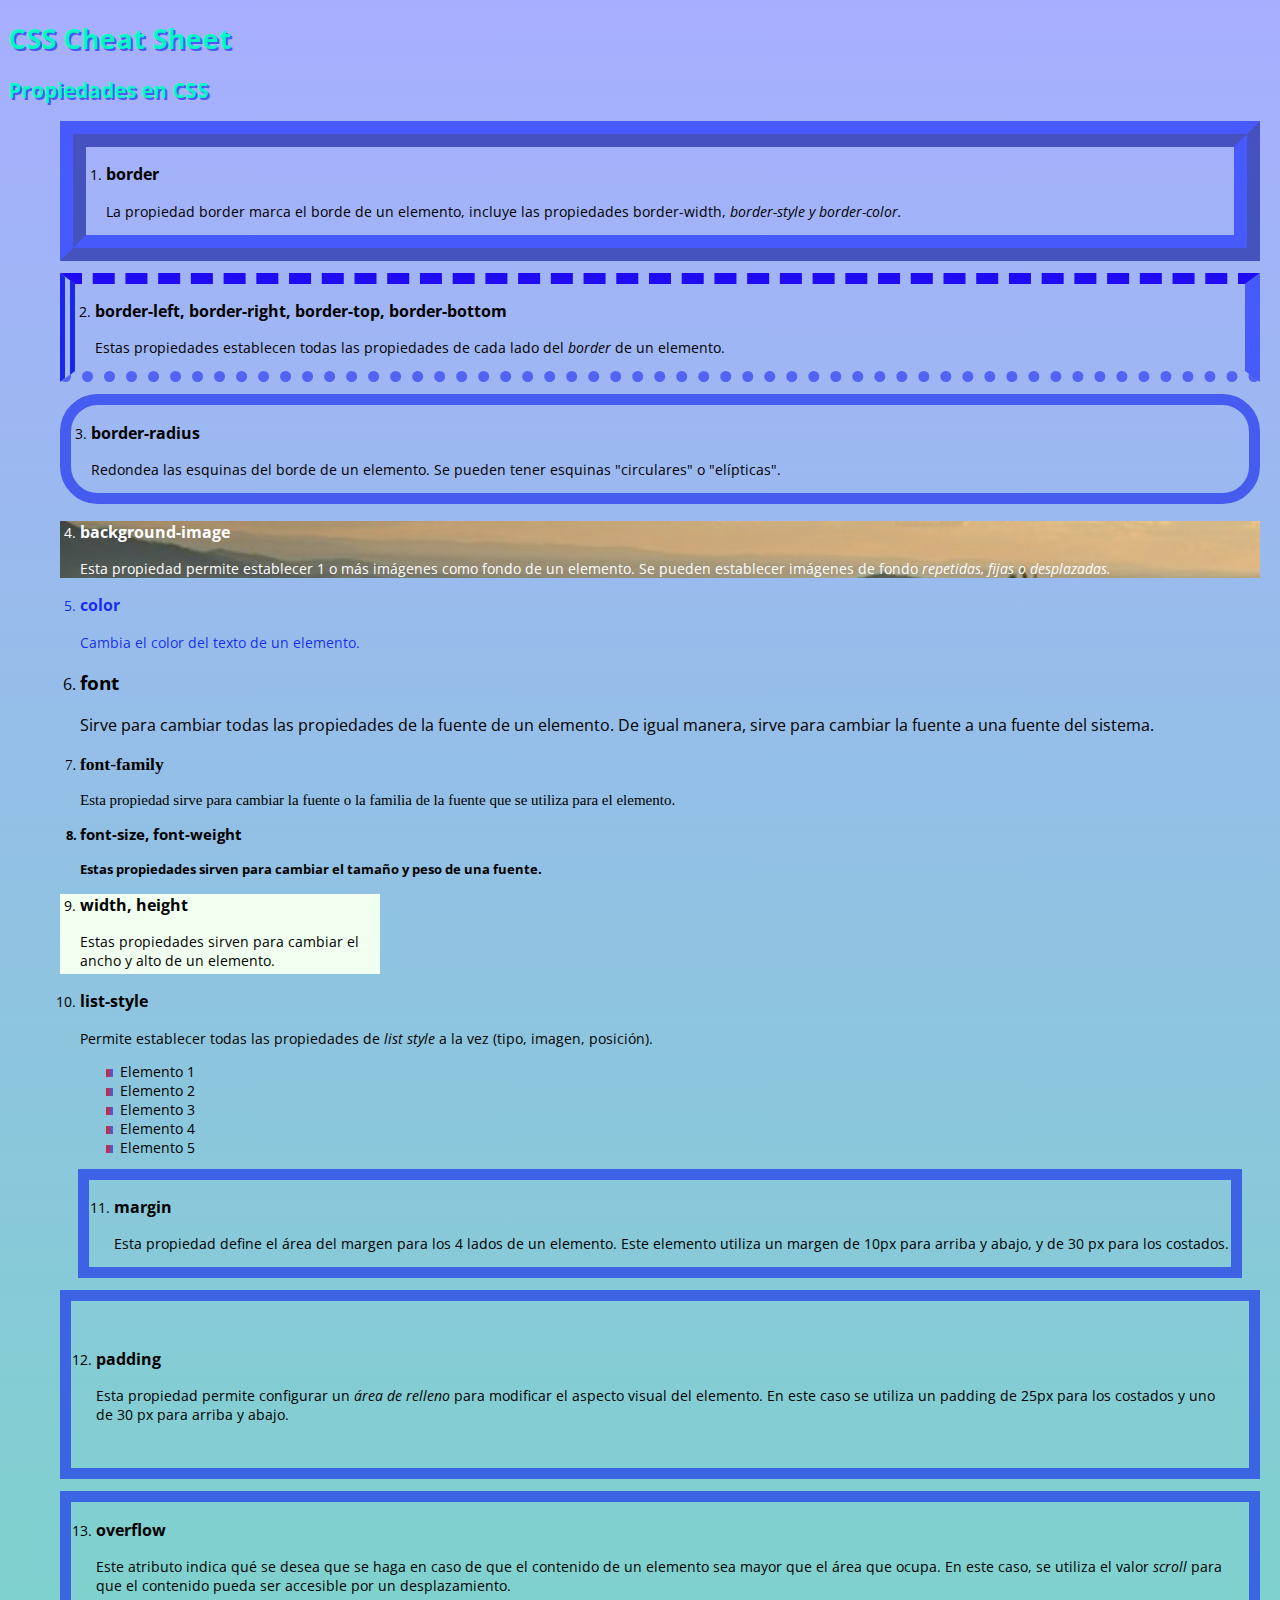
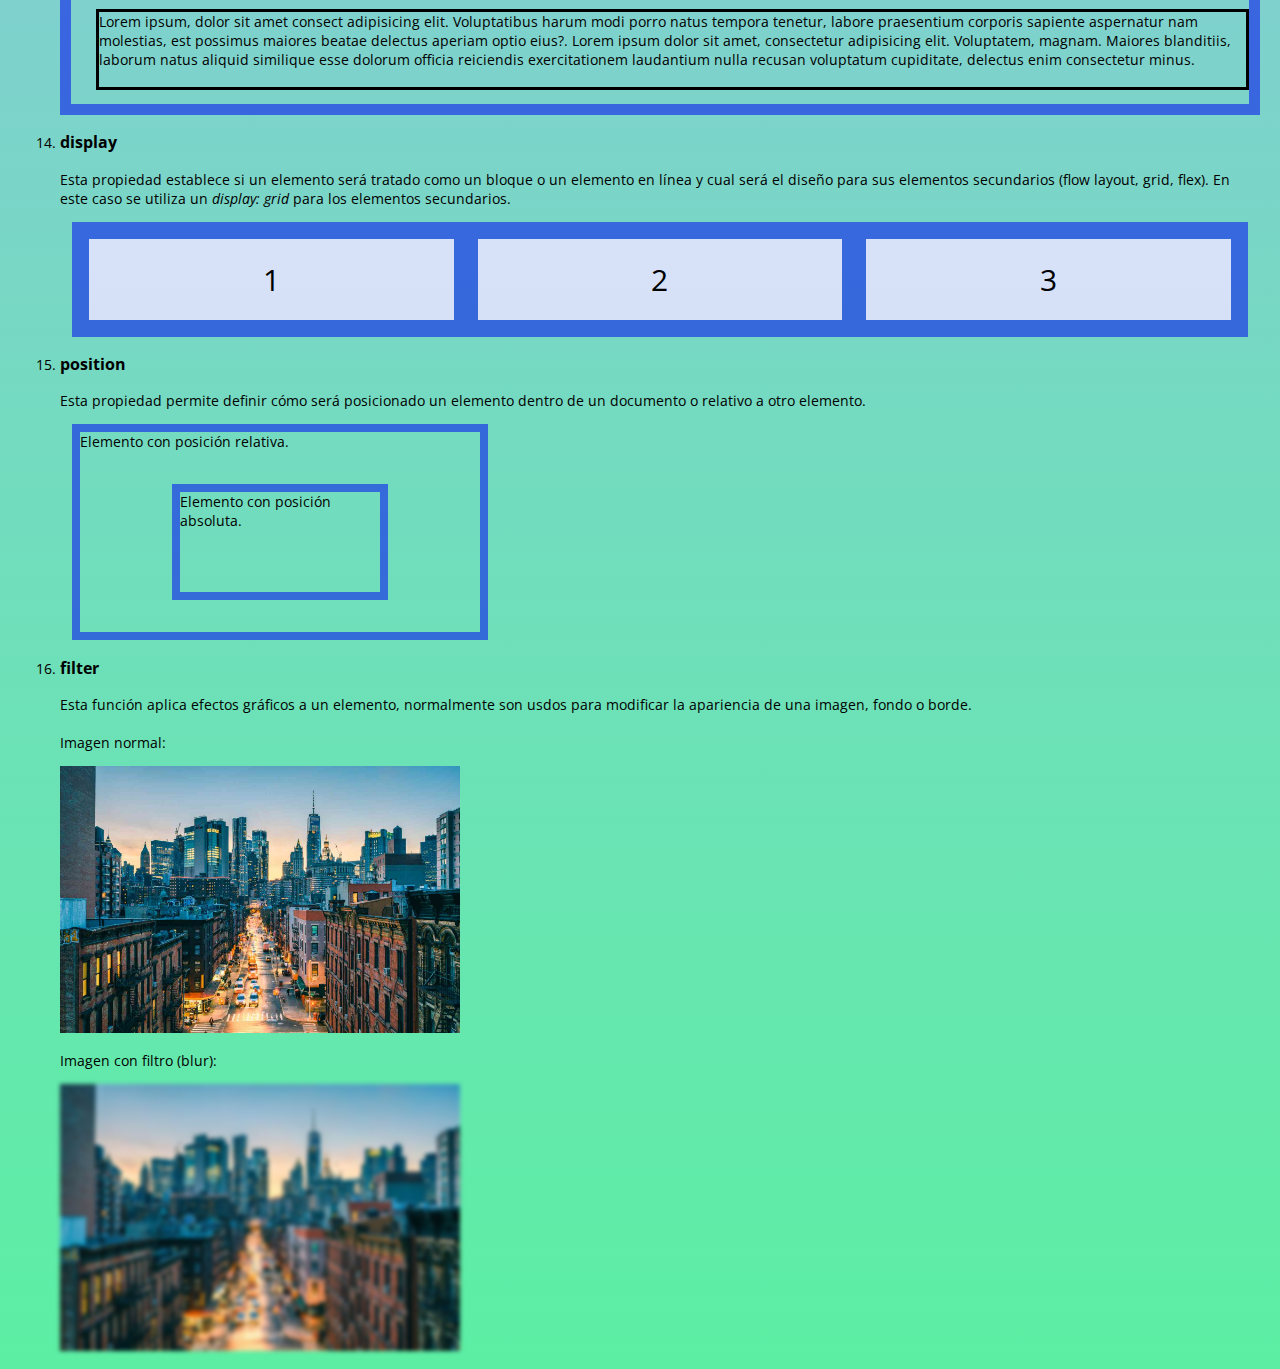
==== HTML/css_cheat_sheet.html @ 33989475 "Se añadieron los archivos de html, css y las imagenes para la Tarea 2 y se modifico el index para in" ====
<!DOCTYPE html>
<html lang="en">
<head>
    <meta charset="UTF-8">
    <meta http-equiv="X-UA-Compatible" content="IE=edge">
    <meta name="viewport" content="width=device-width, initial-scale=1.0">
    <title>Tarea 2</title>
    <link rel="preload" href="../CSS/style_csscheatsheet.css">
    <link rel="stylesheet" href="../CSS/style_csscheatsheet.css">
</head>
<body>
    <h1>CSS Cheat Sheet</h1>
    <h2>Propiedades en CSS</h2>
    <ol>
        <div class="border">
            <li>
                <h3>border</h3>
                <p>La propiedad border marca el borde de un elemento, incluye las 
                    propiedades border-width, <i>border-style y border-color.</i></p>
            </li>
        </div>
        <div class="border_sides">
            <li>
                <h3>border-left, border-right, border-top, border-bottom</h3>
                <p>Estas propiedades establecen todas las propiedades de cada 
                    lado del <i>border</i> de un elemento.</p>
            </li>
        </div>
        <div class="border_radius">
            <li>
                <h3>border-radius</h3>
                <p>Redondea las esquinas del borde de un elemento. Se pueden tener 
                    esquinas "circulares" o "elípticas".</p>
                </p>
            </li>
        </div>
        <div class="background_image">
            <li>
                <h3>background-image</h3>
                <p>Esta propiedad permite establecer 1 o más imágenes como fondo 
                    de un elemento. Se pueden establecer imágenes de fondo 
                    <i>repetidas, fijas o desplazadas.</i></p>
                </p>
            </li>
        </div>
        <div class="color">
            <li>
                <h3>color</h3>
                <p>Cambia el color del texto de un elemento.</p>
            </li>
        </div>
        <div class="font">
            <li>
                <h3>font</h3>
                <p>Sirve para cambiar todas las propiedades de la fuente de un
                    elemento. De igual manera, sirve para cambiar la fuente a 
                    una fuente del sistema.</p>
            </li>
        </div>
        <div class="font_family">
            <li>
                <h3>font-family</h3>
                <p>Esta propiedad sirve para cambiar la fuente o la familia de 
                    la fuente que se utiliza para el elemento.</p>
            </li>
        </div>
        <div class="font_size-weight">
            <li>
                <h3>font-size, font-weight</h3>
                <p>Estas propiedades sirven para cambiar el tamaño y peso de una 
                    fuente.</p>
            </li>
        </div>
        <div class="width-height">
            <li>
                <h3>width, height</h3>
                <p>Estas propiedades sirven para cambiar el ancho y alto 
                    de un elemento.</p>
            </li>
        </div>
        <div class="list_style">
            <li>
                <h3>list-style</h3>
                <p>Permite establecer todas las propiedades de <i>list style</i>
                a la vez (tipo, imagen, posición).</p>
                <ul>
                    <li>Elemento 1</li>
                    <li>Elemento 2</li>
                    <li>Elemento 3</li>
                    <li>Elemento 4</li>
                    <li>Elemento 5</li>
                </ul>
            </li>
        </div>
        <div class="margin">
            <li>
                <h3>margin</h3>
                <p>Esta propiedad define el área del margen para los 4 lados de 
                    un elemento. Este elemento utiliza un margen de 10px para 
                    arriba y abajo, y de 30 px para los costados.</p>
            </li>
        </div>
        <div class="padding">
            <li>
                <h3>padding</h3>
                <p>Esta propiedad permite configurar un <i>área de relleno</i> para 
                    modificar el aspecto visual del elemento. En este caso se 
                    utiliza un padding de 25px para los costados y uno de 30 px 
                    para arriba y abajo. </p>
            </li>
        </div>
        <div class="overflow">
            <li>
                <h3>overflow</h3>
                <p>Este atributo indica qué se desea que se haga en caso de que 
                    el contenido de un elemento sea mayor que el área que 
                    ocupa. En este caso, se utiliza el valor <i>scroll</i> para 
                    que el contenido pueda ser accesible por un desplazamiento.</p>
                    <p class="overflowtest">Lorem ipsum, dolor sit amet consect 
                        adipisicing elit. Voluptatibus harum modi porro natus 
                        tempora tenetur, labore praesentium corporis sapiente 
                        aspernatur nam molestias, est possimus maiores beatae 
                        delectus aperiam optio eius?. Lorem ipsum dolor sit amet, 
                        consectetur adipisicing elit. Voluptatem, magnam. Maiores 
                        blanditiis, laborum natus aliquid similique esse dolorum 
                        officia reiciendis exercitationem laudantium nulla recusan 
                        voluptatum cupiditate, delectus enim consectetur minus.
                    </p>
                </p>
            </li>
        </div>
        <div class="display">
            <li>
                <h3>display</h3>
                <p>Esta propiedad establece si un elemento será tratado como un 
                    bloque o un elemento en línea y cual será el diseño para 
                    sus elementos secundarios (flow layout, grid, flex). En este 
                    caso se utiliza un <i>display: grid</i> para los elementos 
                    secundarios. </p>
                <div class="grid-container">
                    <div class="grid-item">1</div>
                    <div class="grid-item">2</div>
                    <div class="grid-item">3</div>
                    </div>
            </li>
        </div>
        <div class="position">
            <li>
                <h3>position</h3>
                <p>Esta propiedad permite definir cómo será posicionado un elemento 
                    dentro de un documento o relativo a otro elemento.</p>
                <div class="posrel">Elemento con posición relativa.
                    <div class="posabs">Elemento con posición absoluta.</div>
                </div>
            </li>
        </div>
        <div class="filter">
            <li>
                <h3>filter</h3>
                <p>Esta función aplica efectos gráficos a un elemento, normalmente 
                    son usdos para modificar la apariencia de una imagen, fondo o 
                    borde. <br><br> Imagen normal: </p>
                <img src="Images/normal.jpeg" width=400px">
                <p>Imagen con filtro (blur):</p>
                <img id="blur" src="Images/normal.jpeg" width=400px">
            </li>
        </div>

    </ol>
</body>
</html>
---- CSS/style_csscheatsheet.css ----
@import url('https://fonts.googleapis.com/css2?family=Open+Sans:wght@400;700&display=swap');

body {
    font-family: 'Open Sans', sans-serif;
    font-size: 14px;
    background-color: aliceblue;
    background-image: linear-gradient(180deg, rgba(0, 4, 255, 0.301),rgb(92, 239, 163));
    background-repeat: no-repeat;
}

h1 {
    text-shadow: 2px 2px #0b1eec99;
    color: #00ffc3f6;
}

h2 {
    text-shadow: 2px 2px #0b1eec99;
    color: #00ffc3f6;
}

div {
    margin: 12px;
}

.border {
    border: 7mm ridge #0b1eec99;
    padding-left: 20px;
}

.border_sides {
    border-top: 3mm dashed #1f0cf2;
    border-bottom:3mm dotted #0f1af187;
    border-left: 4mm double #1927e9;;
    border-right: 4mm inset #0b1eec99;
    padding-left: 20px;
}

.border_radius {
    border-radius: 10mm;
    border: 3mm solid #0b1eec99;
    padding-left: 20px;
}

.background_image {
    background-image: url(../HTML/Images/bck_color.png);
    background-repeat: no-repeat;
    color: white;
    padding-left: 20px;
}

.color {
    color: #0b1eecec;
    padding-left: 20px;
}

.font {
    font-size: 16px;
    padding-left: 20px;
}

.font_family {
    font-family: 'Garamond', serif;
    font-size: 15px;
    padding-left: 20px;
}

.font_size-weight {
    font-size: 13px;
    font-weight: bolder;
    padding-left: 20px;
}

.width-height {
    background-color: honeydew;
    width: 300px;
    height: 80px;
    padding-left: 20px;
}

.list_style {padding-left: 20px;}
.list_style > li > ul{
    list-style-type: square;
    list-style-image: linear-gradient(90deg , #ec0b0be2, #0b1eec99);
}

.margin {
    border: 3mm solid #0b1eec99;
    margin: 10px 30px;
    padding-left: 25px;
}

.padding {
    border: 3mm solid #0b1eec99;
    padding: 30px 25px 30px 25px
}

.overflow {
    border: 3mm solid #0b1eec99;
    overflow: hidden;
    padding-left: 25px;
}
p.overflowtest {
    width: auto;
    height: 75px;
    border: solid;
    overflow: scroll;
}

.grid-container {
    display: grid;
    grid-template-columns: auto auto auto;
    background-color: #0b1eec99;
    padding: 5px;
}
.grid-item {
    background-color: #ffffffcc;
    padding: 20px;
    font-size: 30px;
    text-align: center;
}

.posrel {
    position: relative;
    width: 400px;
    height: 200px;
    border: 8px solid #0b1eec99;
} 
  
.posabs {
    position: absolute;
    top: 40px;
    left: 80px;
    width: 200px;
    height: 100px;
    border: 8px solid #0b1eec99;
  }

  #blur {
    filter: blur(2px);
  }
---- CSS/style_csscheatsheet.css ----
@import url('https://fonts.googleapis.com/css2?family=Open+Sans:wght@400;700&display=swap');

body {
    font-family: 'Open Sans', sans-serif;
    font-size: 14px;
    background-color: aliceblue;
    background-image: linear-gradient(180deg, rgba(0, 4, 255, 0.301),rgb(92, 239, 163));
    background-repeat: no-repeat;
}

h1 {
    text-shadow: 2px 2px #0b1eec99;
    color: #00ffc3f6;
}

h2 {
    text-shadow: 2px 2px #0b1eec99;
    color: #00ffc3f6;
}

div {
    margin: 12px;
}

.border {
    border: 7mm ridge #0b1eec99;
    padding-left: 20px;
}

.border_sides {
    border-top: 3mm dashed #1f0cf2;
    border-bottom:3mm dotted #0f1af187;
    border-left: 4mm double #1927e9;;
    border-right: 4mm inset #0b1eec99;
    padding-left: 20px;
}

.border_radius {
    border-radius: 10mm;
    border: 3mm solid #0b1eec99;
    padding-left: 20px;
}

.background_image {
    background-image: url(../HTML/Images/bck_color.png);
    background-repeat: no-repeat;
    color: white;
    padding-left: 20px;
}

.color {
    color: #0b1eecec;
    padding-left: 20px;
}

.font {
    font-size: 16px;
    padding-left: 20px;
}

.font_family {
    font-family: 'Garamond', serif;
    font-size: 15px;
    padding-left: 20px;
}

.font_size-weight {
    font-size: 13px;
    font-weight: bolder;
    padding-left: 20px;
}

.width-height {
    background-color: honeydew;
    width: 300px;
    height: 80px;
    padding-left: 20px;
}

.list_style {padding-left: 20px;}
.list_style > li > ul{
    list-style-type: square;
    list-style-image: linear-gradient(90deg , #ec0b0be2, #0b1eec99);
}

.margin {
    border: 3mm solid #0b1eec99;
    margin: 10px 30px;
    padding-left: 25px;
}

.padding {
    border: 3mm solid #0b1eec99;
    padding: 30px 25px 30px 25px
}

.overflow {
    border: 3mm solid #0b1eec99;
    overflow: hidden;
    padding-left: 25px;
}
p.overflowtest {
    width: auto;
    height: 75px;
    border: solid;
    overflow: scroll;
}

.grid-container {
    display: grid;
    grid-template-columns: auto auto auto;
    background-color: #0b1eec99;
    padding: 5px;
}
.grid-item {
    background-color: #ffffffcc;
    padding: 20px;
    font-size: 30px;
    text-align: center;
}

.posrel {
    position: relative;
    width: 400px;
    height: 200px;
    border: 8px solid #0b1eec99;
} 
  
.posabs {
    position: absolute;
    top: 40px;
    left: 80px;
    width: 200px;
    height: 100px;
    border: 8px solid #0b1eec99;
  }

  #blur {
    filter: blur(2px);
  }
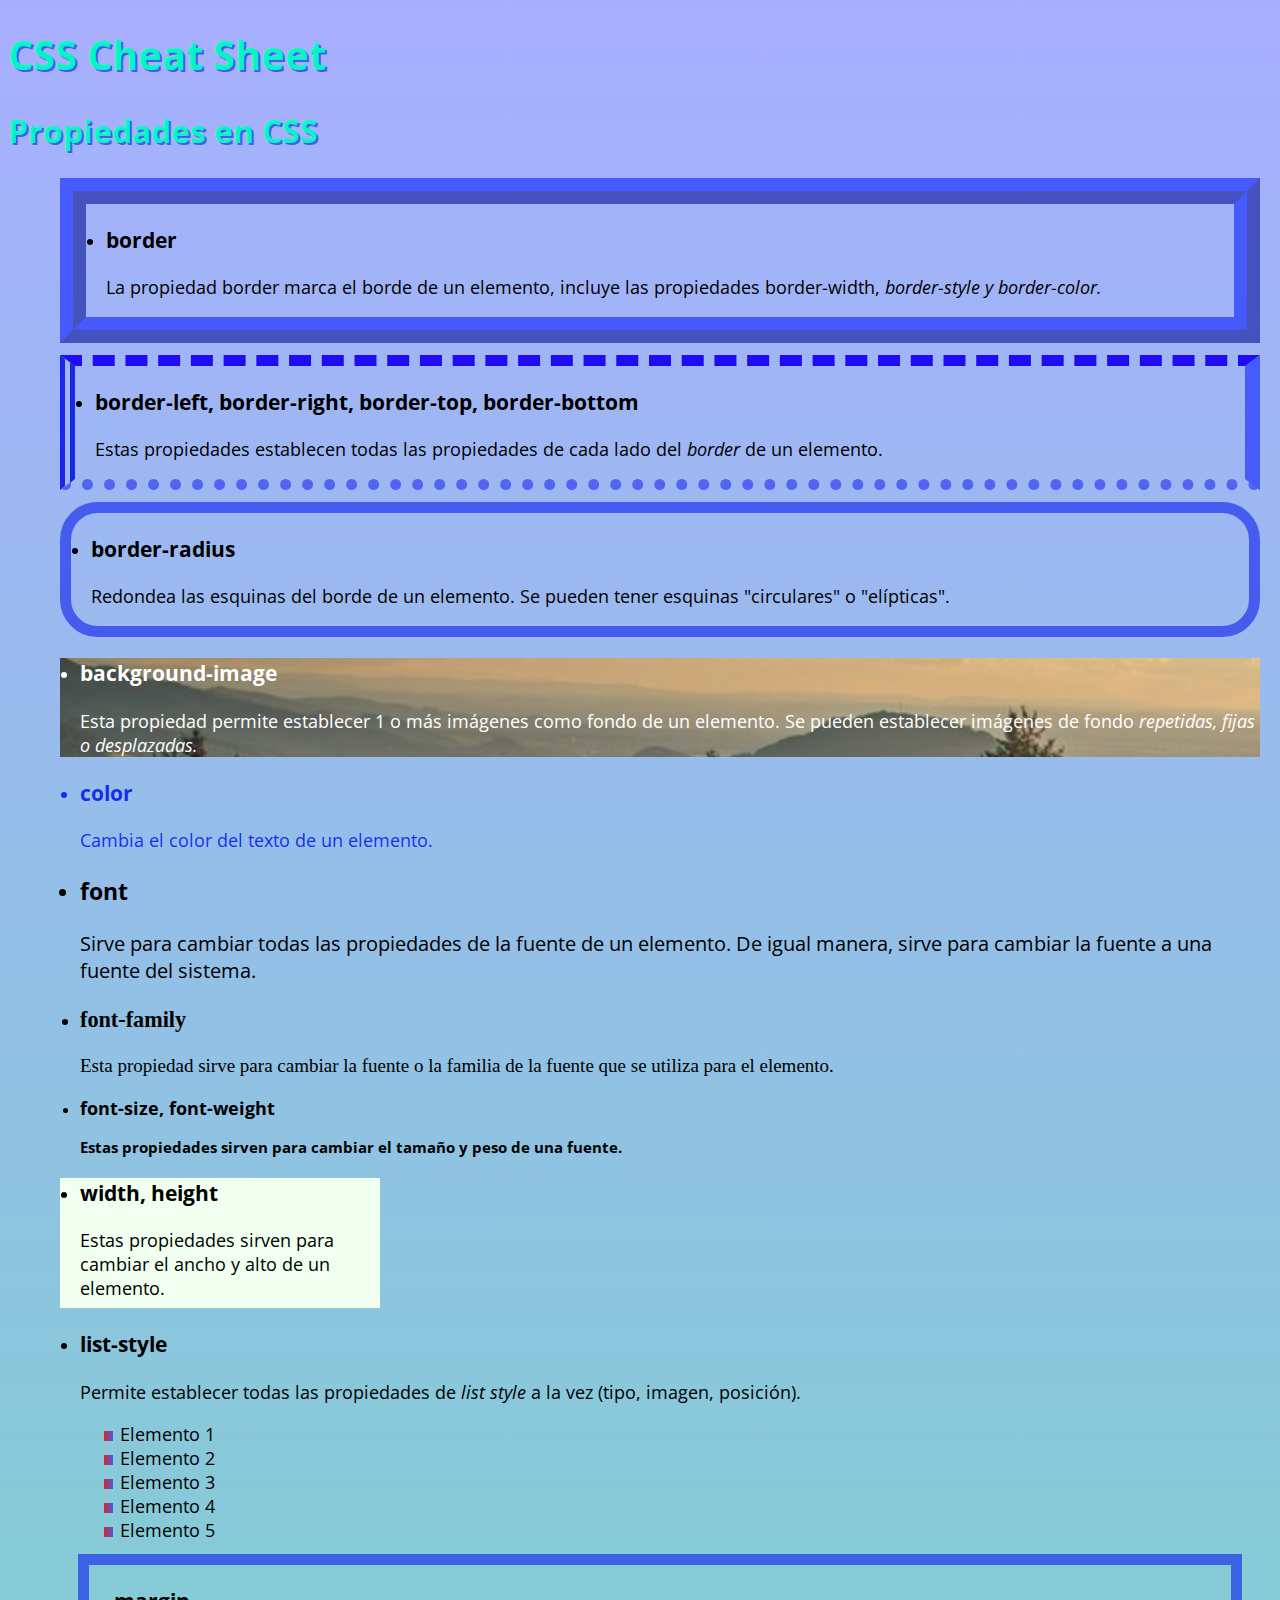
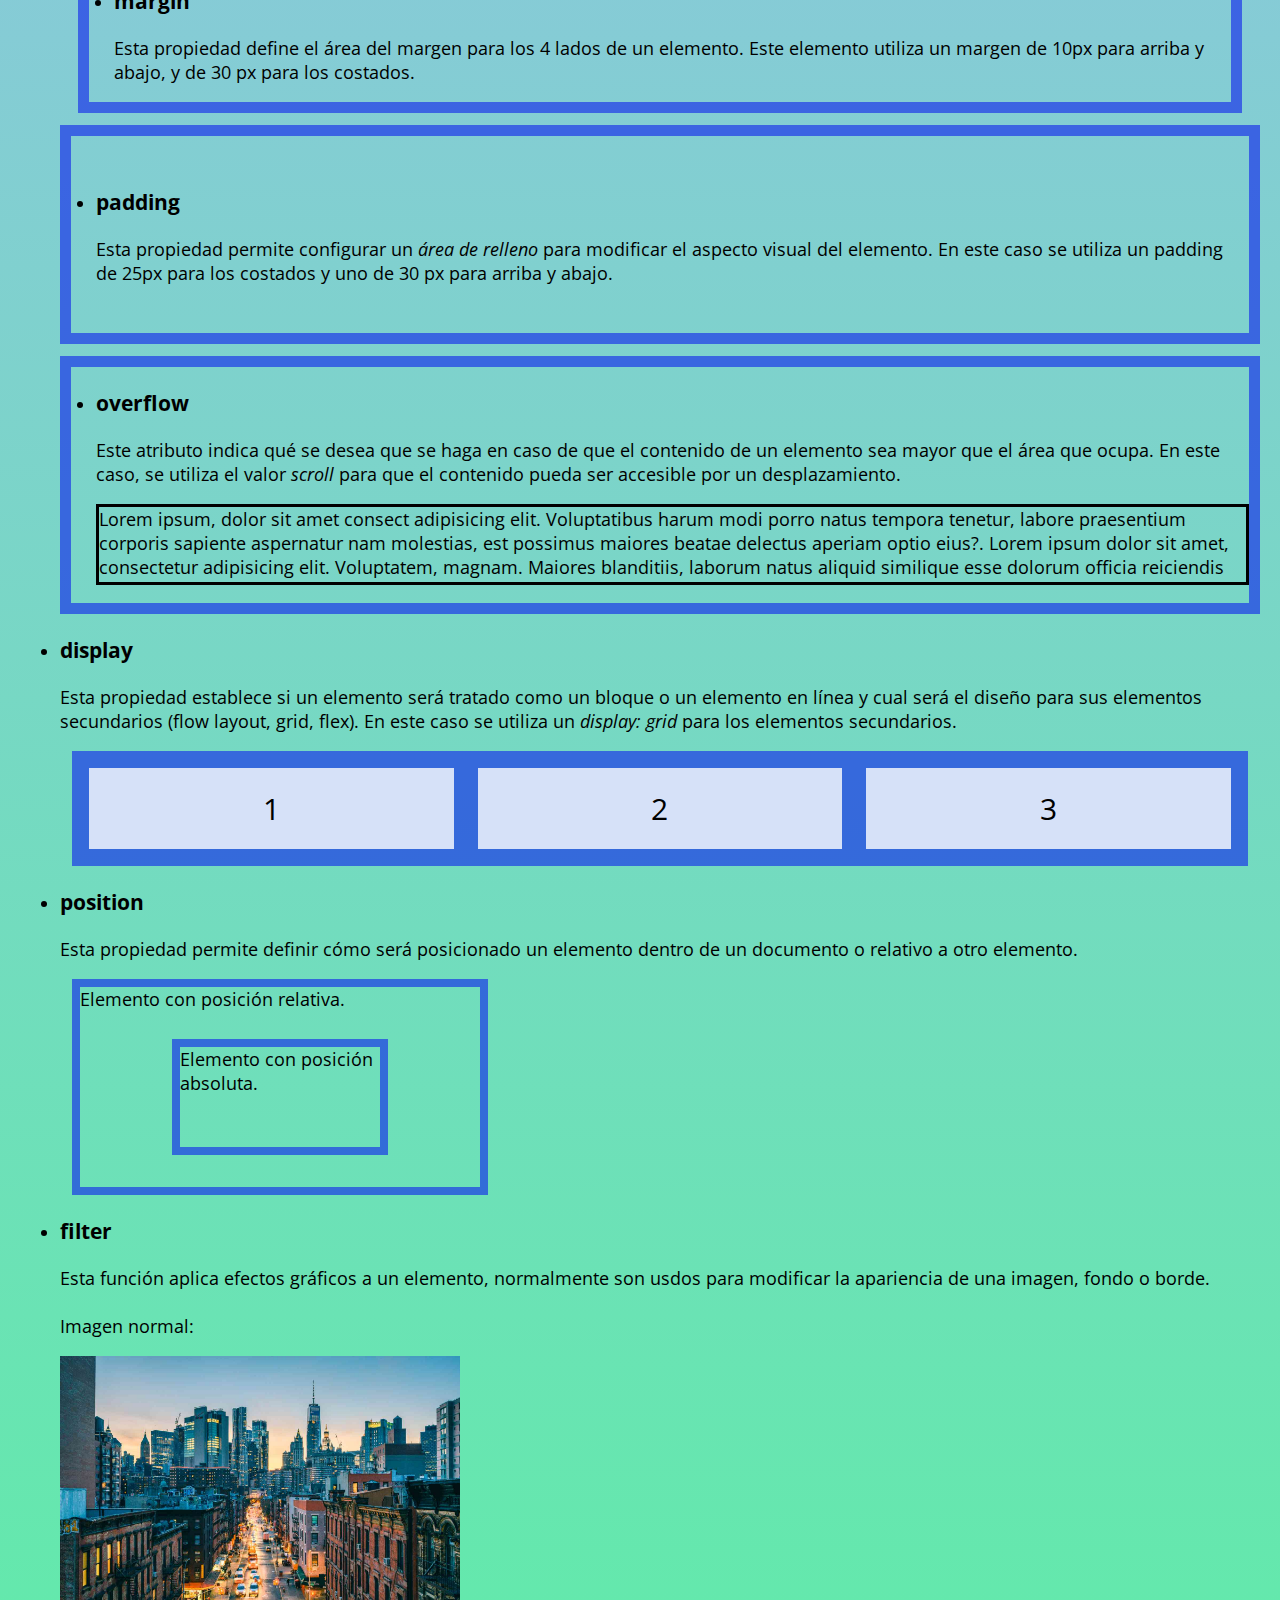
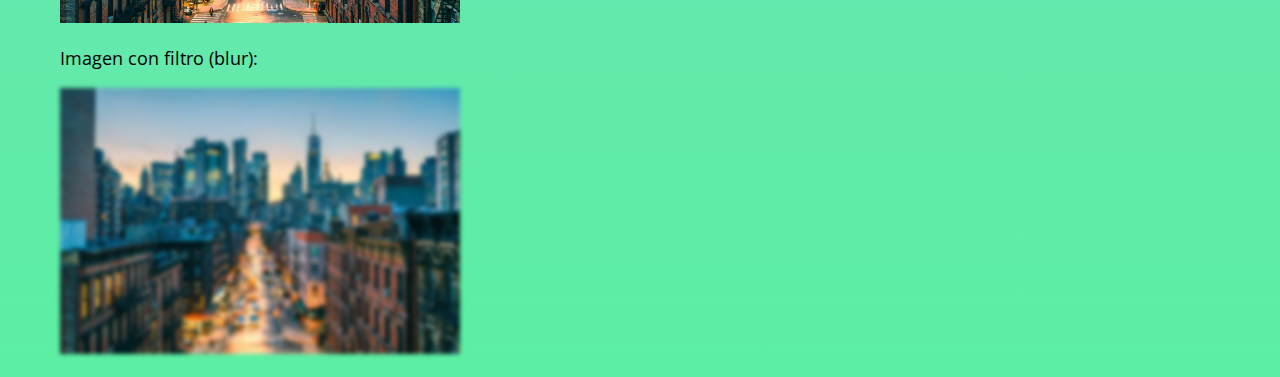
==== commit 994eb641: "Modificación para hacer un ajuste visual en width-length respecto a list-style, cambio a unordered l" ====
--- a/HTML/css_cheat_sheet.html
+++ b/HTML/css_cheat_sheet.html
@@ -11,7 +11,7 @@
 <body>
     <h1>CSS Cheat Sheet</h1>
     <h2>Propiedades en CSS</h2>
-    <ol>
+    <ul>
         <div class="border">
             <li>
                 <h3>border</h3>
@@ -166,6 +166,6 @@
             </li>
         </div>
 
-    </ol>
+    </ul>
 </body>
 </html>--- a/CSS/style_csscheatsheet.css
+++ b/CSS/style_csscheatsheet.css
@@ -2,7 +2,7 @@
 
 body {
     font-family: 'Open Sans', sans-serif;
-    font-size: 14px;
+    font-size: 18px;
     background-color: aliceblue;
     background-image: linear-gradient(180deg, rgba(0, 4, 255, 0.301),rgb(92, 239, 163));
     background-repeat: no-repeat;
@@ -11,11 +11,13 @@
 h1 {
     text-shadow: 2px 2px #0b1eec99;
     color: #00ffc3f6;
+    font-size: 40px
 }
 
 h2 {
     text-shadow: 2px 2px #0b1eec99;
     color: #00ffc3f6;
+    font-size: 32px;
 }
 
 div {
@@ -54,18 +56,18 @@
 }
 
 .font {
-    font-size: 16px;
+    font-size: 20px;
     padding-left: 20px;
 }
 
 .font_family {
     font-family: 'Garamond', serif;
-    font-size: 15px;
+    font-size: 19px;
     padding-left: 20px;
 }
 
 .font_size-weight {
-    font-size: 13px;
+    font-size: 15px;
     font-weight: bolder;
     padding-left: 20px;
 }
@@ -73,11 +75,13 @@
 .width-height {
     background-color: honeydew;
     width: 300px;
-    height: 80px;
+    height: 130px;
     padding-left: 20px;
 }
 
-.list_style {padding-left: 20px;}
+.list_style {
+    padding-left: 20px;
+}
 .list_style > li > ul{
     list-style-type: square;
     list-style-image: linear-gradient(90deg , #ec0b0be2, #0b1eec99);
--- a/CSS/style_csscheatsheet.css
+++ b/CSS/style_csscheatsheet.css
@@ -2,7 +2,7 @@
 
 body {
     font-family: 'Open Sans', sans-serif;
-    font-size: 14px;
+    font-size: 18px;
     background-color: aliceblue;
     background-image: linear-gradient(180deg, rgba(0, 4, 255, 0.301),rgb(92, 239, 163));
     background-repeat: no-repeat;
@@ -11,11 +11,13 @@
 h1 {
     text-shadow: 2px 2px #0b1eec99;
     color: #00ffc3f6;
+    font-size: 40px
 }
 
 h2 {
     text-shadow: 2px 2px #0b1eec99;
     color: #00ffc3f6;
+    font-size: 32px;
 }
 
 div {
@@ -54,18 +56,18 @@
 }
 
 .font {
-    font-size: 16px;
+    font-size: 20px;
     padding-left: 20px;
 }
 
 .font_family {
     font-family: 'Garamond', serif;
-    font-size: 15px;
+    font-size: 19px;
     padding-left: 20px;
 }
 
 .font_size-weight {
-    font-size: 13px;
+    font-size: 15px;
     font-weight: bolder;
     padding-left: 20px;
 }
@@ -73,11 +75,13 @@
 .width-height {
     background-color: honeydew;
     width: 300px;
-    height: 80px;
+    height: 130px;
     padding-left: 20px;
 }
 
-.list_style {padding-left: 20px;}
+.list_style {
+    padding-left: 20px;
+}
 .list_style > li > ul{
     list-style-type: square;
     list-style-image: linear-gradient(90deg , #ec0b0be2, #0b1eec99);
